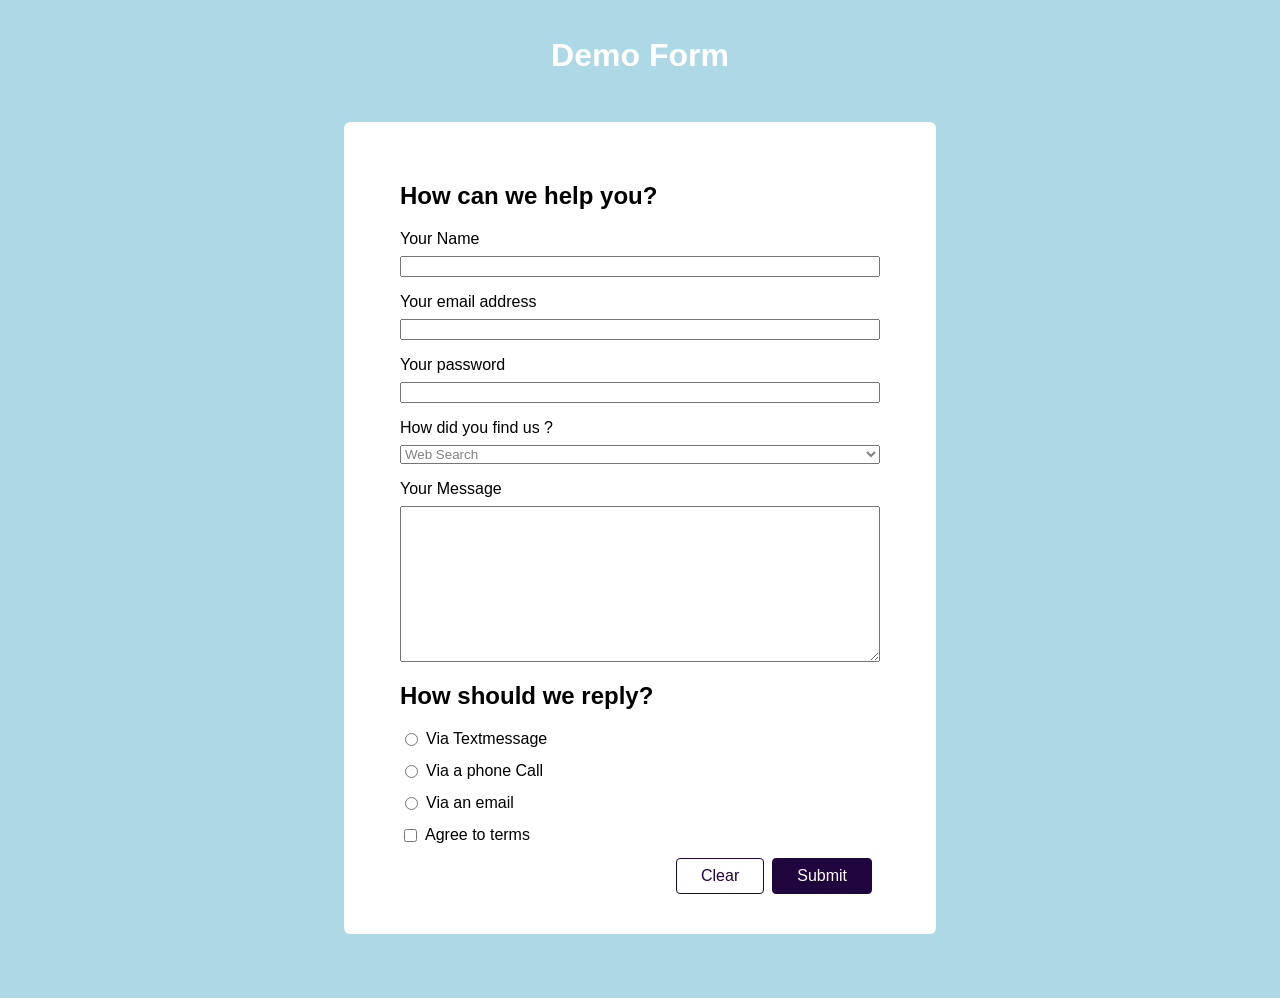
==== form2.html @ a766d08e "new form design" ====
<!DOCTYPE html>
<html lang="en">
  <head>
    <meta charset="UTF-8" />
    <meta name="viewport" content="width=device-width, initial-scale=1.0" />
    <link rel="preconnect" href="https://fonts.googleapis.com" />
    <link rel="preconnect" href="https://fonts.gstatic.com" crossorigin />
    <link
      href="https://fonts.googleapis.com/css2?family=Roboto+Flex:opsz,wght@8..144,100..1000&display=swap"
      rel="stylesheet"
    />
    <link rel="stylesheet" href="form2.css" />
    <title>HTML Forms</title>
  </head>
  <body>
    <h1>Demo Form</h1>
    <header></header>

    <main>
      <form action="/" method="GET">
        <section>
          <h2>How can we help you?</h2>
          <ul>
            <li>
              <label for="username">Your Name</label>
              <input type="text" name="user-name" id="username" required />
            </li>
            <li>
              <label for="useremail">Your email address</label>
              <input type="email" name="user-email" id="useremail" required />
            </li>

            <li>
              <label for="userpassword">Your password</label>
              <input
                type="password"
                name="user-password"
                id="userpassword"
                required
              />
            </li>
          </ul>
        </section>

        <section>
          <ul>
            <li>
              <label for="favorite-color">How did you find us ?</label>
              <select name="favorite-color" id="favorite-color">
                <option value="">Web Search</option>
                <option value="">Friends</option>
                <option value="">LinkedIn</option>
              </select>
            </li>
          </ul>
        </section>

        <section>
          <label for="usermessage">Your Message</label>
          <textarea
            name="user-message"
            id="usermessage"
            cols="30"
            rows="10"
          ></textarea>
        </section>

        <section>
          <h2>How should we reply?</h2>
          <ul>
            <li class="form-control-inline">
              <input
                type="radio"
                name="verify"
                id="verify-text-message"
                required
              />
              <label for="verify-text-message">Via Textmessage </label>
            </li>

            <li class="form-control-inline">
              <input type="radio" name="verify" id="verify-phone" required />
              <label for="verify-phone">Via a phone Call </label>
            </li>

            <li class="form-control-inline">
              <input type="radio" name="verify" id="verify-email" required />
              <label for="verify-email">Via an email </label>
            </li>
          </ul>
        </section>

        <section>
          <div class="form-control-inline">
            <input type="checkbox" id="agree-terms" name="terms" />
            <label for="agree-terms">Agree to terms</label>
          </div>
        </section>

        <section>
          <div class="button-row">
            <button class="button2">Clear</button>
            <button>Submit</button>
          </div>
        </section>
      </form>
    </main>
  </body>
</html>
---- form2.css ----
body {
  background-color: rgb(173, 216, 230);
  display: block;
  font-family: "Roboto", sans-serif;
  padding: 0.5rem 1.5rem;
}

h1 {
  text-align: center;
  color: white;
}

ul {
  list-style: none;
  margin: 0;
  padding: 0;
}

.button-row {
  display: flex;
  justify-content: end;
  gap: 1;
}

form {
  width: 30rem;
  margin: 3rem auto;
  background-color: rgb(255, 255, 255);
  padding: 2.5rem 3.5rem;
  border-radius: 6px;
}

label {
  margin-bottom: 0.5rem;
  display: block;
}

input,
textarea,
select {
  width: 100%;
  display: block;
  margin-bottom: 1rem;
  box-sizing: border-box;
  color: grey;
}
input:focus,
textarea:focus {
  background-color: rgb(219, 190, 253);
  border-color: rgb(32, 5, 63);
}

button {
  display: block;
  font: inherit;

  border: 1px solid rgb(32, 5, 63);
  background-color: rgb(32, 5, 63);
  padding: 0.5rem 1.5rem;
  color: white;
  border-radius: 4px;
  cursor: pointer;
  margin-right: 0.5rem;
}
button:hover {
  background-color: rgb(32, 32, 32);
}

.button2 {
  border: 1px solid rgb(32, 5, 63);
  background-color: white;
  color: rgb(32, 5, 63);
}
.button2:hover {
  background-color: yellow;
}

.form-control-inline {
  display: flex;
}

.form-control-inline input {
  width: auto;
  margin-right: 0.5rem;
}
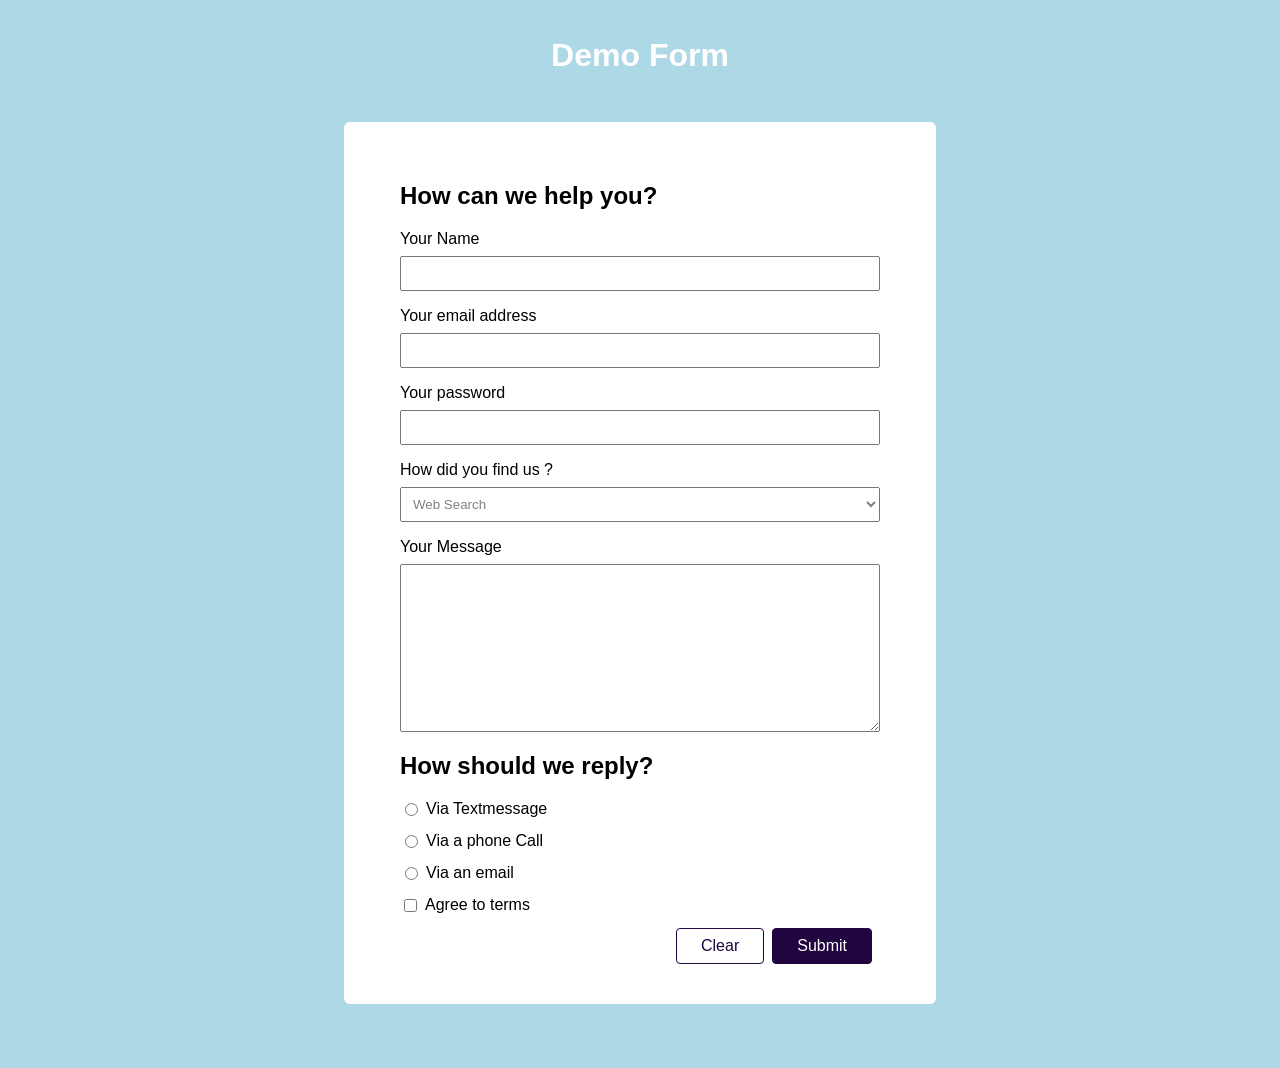
==== commit b125f56f: "added requirements to inputs" ====
--- a/form2.html
+++ b/form2.html
@@ -17,7 +17,7 @@
     <header></header>
 
     <main>
-      <form action="/" method="GET">
+      <form action="/webfood" method="GET">
         <section>
           <h2>How can we help you?</h2>
           <ul>
@@ -45,11 +45,11 @@
         <section>
           <ul>
             <li>
-              <label for="favorite-color">How did you find us ?</label>
-              <select name="favorite-color" id="favorite-color">
-                <option value="">Web Search</option>
-                <option value="">Friends</option>
-                <option value="">LinkedIn</option>
+              <label for="how-did-you-find">How did you find us ?</label>
+              <select name="how-did-you-find" id="how-did-you-find">
+                <option value="web">Web Search</option>
+                <option value="friends">Friends</option>
+                <option value="linkedin">LinkedIn</option>
               </select>
             </li>
           </ul>
@@ -73,18 +73,31 @@
                 type="radio"
                 name="verify"
                 id="verify-text-message"
+                value="text"
                 required
               />
               <label for="verify-text-message">Via Textmessage </label>
             </li>
 
             <li class="form-control-inline">
-              <input type="radio" name="verify" id="verify-phone" required />
+              <input
+                type="radio"
+                name="verify"
+                id="verify-phone"
+                value="phone"
+                required
+              />
               <label for="verify-phone">Via a phone Call </label>
             </li>
 
             <li class="form-control-inline">
-              <input type="radio" name="verify" id="verify-email" required />
+              <input
+                type="radio"
+                name="verify"
+                id="verify-email"
+                value="mail"
+                required
+              />
               <label for="verify-email">Via an email </label>
             </li>
           </ul>
--- a/form2.css
+++ b/form2.css
@@ -41,6 +41,7 @@
   width: 100%;
   display: block;
   margin-bottom: 1rem;
+  padding: 0.5rem 0.5rem;
   box-sizing: border-box;
   color: grey;
 }
